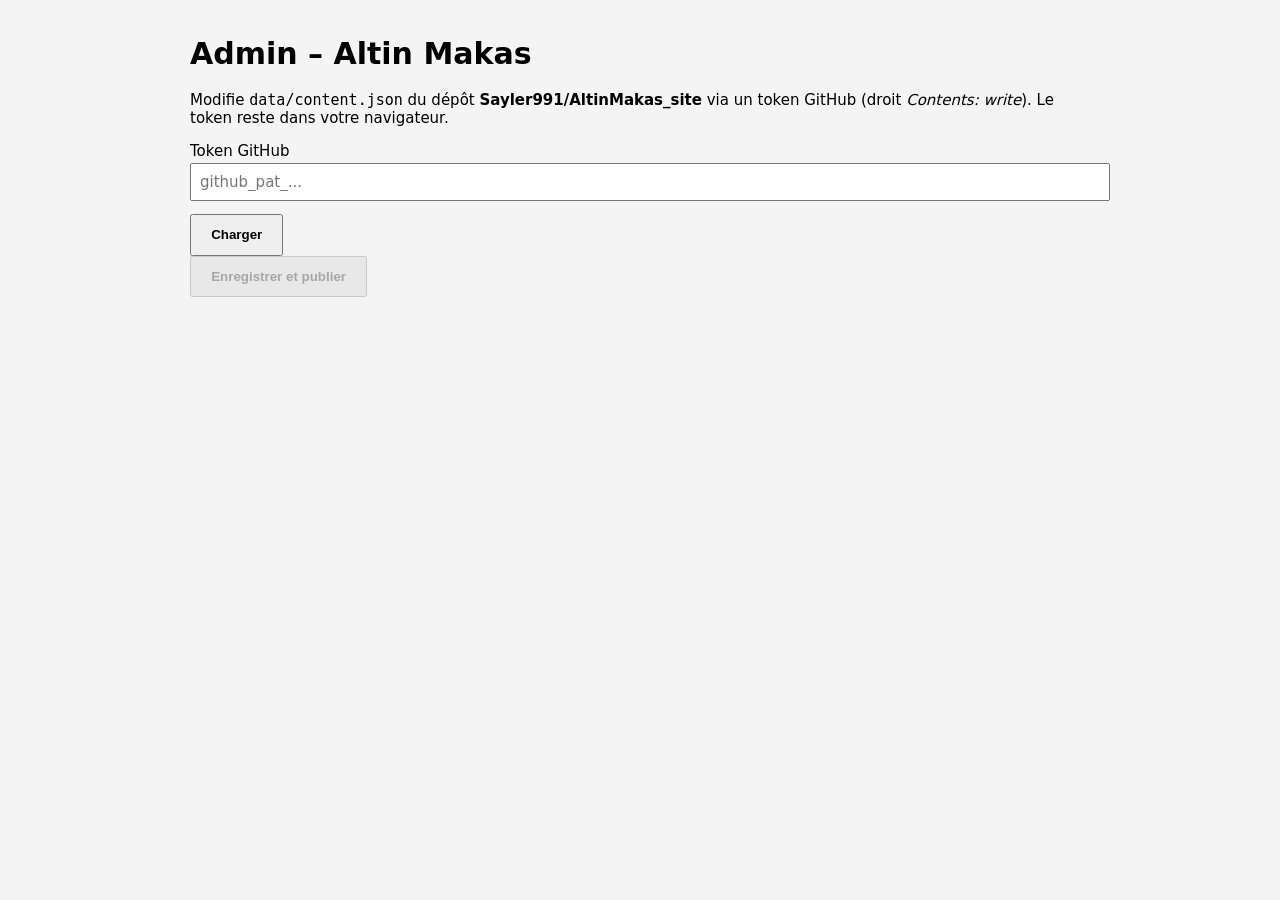
==== admin/index.html @ c1efa9f5 "Site initial" ====
<!doctype html><html lang="fr"><head><meta charset="utf-8"><meta name="viewport" content="width=device-width,initial-scale=1"><title>Admin – Altin Makas</title><meta name="robots" content="noindex">
<style>body{font:15px system-ui;max-width:900px;margin:auto;padding:1rem;background:#f4f4f4}input,textarea{width:100%;padding:.5rem;font:inherit;margin:.2rem 0 .8rem}textarea{min-height:60px}fieldset{background:#fff;border:1px solid #ddd;margin:.6rem 0}button{padding:.7rem 1.2rem;font-weight:700;cursor:pointer}#st{font-weight:700}</style></head><body>
<h1>Admin – Altin Makas</h1><p>Modifie <code>data/content.json</code> du dépôt <b>Sayler991/AltinMakas_site</b> via un token GitHub (droit <i>Contents: write</i>). Le token reste dans votre navigateur.</p>
<label>Token GitHub<input id="tk" type="password" placeholder="github_pat_..."></label><button id="ld">Charger</button>
<div id="f"></div><button id="sv" disabled>Enregistrer et publier</button> <span id="st"></span>
<script>const O='Sayler991',R='AltinMakas_site',P='data/content.json',A=`https://api.github.com/repos/${O}/${R}/contents/${P}`;let sha,data;
tk.value=localStorage.ghtk||'';const H=()=>({Authorization:'token '+tk.value,Accept:'application/vnd.github+json'});
const b64d=s=>decodeURIComponent(escape(atob(s.replace(/\n/g,'')))),b64e=s=>btoa(unescape(encodeURIComponent(s)));
function field(path,v){if(Array.isArray(v)||typeof v=='object'&&v)return `<fieldset><legend>${path}</legend>`+Object.keys(v).map(k=>field(path+'.'+k,v[k])).join('')+(Array.isArray(v)?`<button type=button onclick="addItem('${path}')">+ ajouter</button> <button type=button onclick="delItem('${path}')">− retirer dernier</button>`:'')+'</fieldset>';
 const t=String(v);return `<label>${path}<textarea data-p="${path}">${t.replace(/</g,'&lt;')}</textarea></label>`}
function render(){f.innerHTML=field('data',data);sv.disabled=false}
function get(p){return p.split('.').slice(1).reduce((o,k)=>o[k],data)}
function collect(){document.querySelectorAll('[data-p]').forEach(t=>{const ks=t.dataset.p.split('.').slice(1),last=ks.pop(),o=ks.reduce((o,k)=>o[k],data);o[last]=typeof o[last]=='number'?+t.value:t.value})}
function addItem(p){collect();const a=get(p);a.push(JSON.parse(JSON.stringify(a[a.length-1]||'')));render()}function delItem(p){collect();get(p).pop();render()}
ld.onclick=async()=>{localStorage.ghtk=tk.value;st.textContent='Chargement…';const r=await fetch(A+'?t='+Date.now(),{headers:H()});if(!r.ok){st.textContent='Erreur '+r.status;return}const j=await r.json();sha=j.sha;data=JSON.parse(b64d(j.content));render();st.textContent='Chargé'};
sv.onclick=async()=>{collect();st.textContent='Publication…';const r=await fetch(A,{method:'PUT',headers:H(),body:JSON.stringify({message:'Mise à jour du contenu via admin',content:b64e(JSON.stringify(data,null,1)),sha})});const j=await r.json();if(r.ok){sha=j.content.sha;st.textContent='✔ Publié (en ligne sous 1–2 min)'}else st.textContent='Erreur : '+(j.message||r.status)};
</script></body></html>
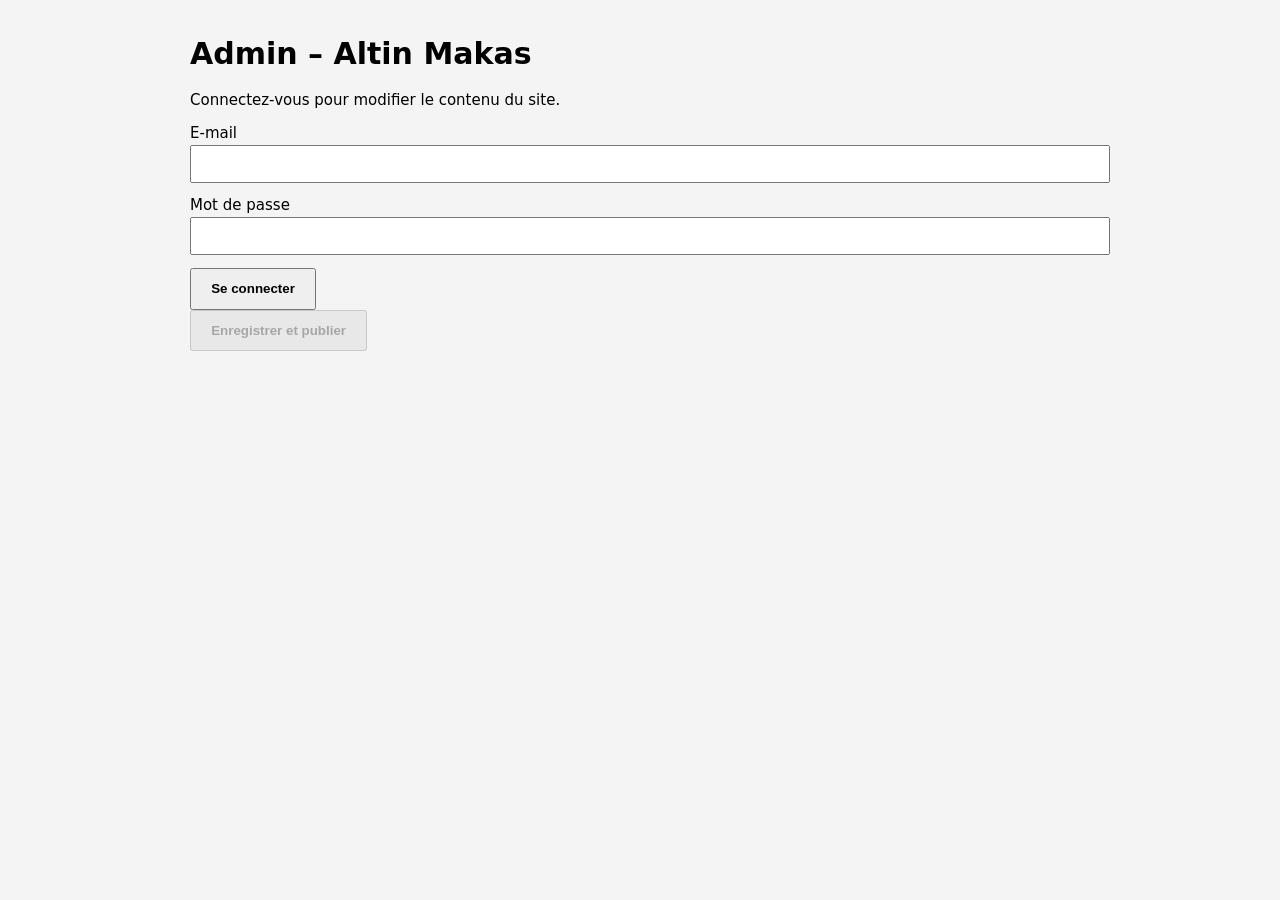
==== commit 0ae1c4f0: "Admin via Supabase (connexion e-mail/mot de passe)" ====
--- a/admin/index.html
+++ b/admin/index.html
@@ -1,17 +1,20 @@
 <!doctype html><html lang="fr"><head><meta charset="utf-8"><meta name="viewport" content="width=device-width,initial-scale=1"><title>Admin – Altin Makas</title><meta name="robots" content="noindex">
 <style>body{font:15px system-ui;max-width:900px;margin:auto;padding:1rem;background:#f4f4f4}input,textarea{width:100%;padding:.5rem;font:inherit;margin:.2rem 0 .8rem}textarea{min-height:60px}fieldset{background:#fff;border:1px solid #ddd;margin:.6rem 0}button{padding:.7rem 1.2rem;font-weight:700;cursor:pointer}#st{font-weight:700}</style></head><body>
-<h1>Admin – Altin Makas</h1><p>Modifie <code>data/content.json</code> du dépôt <b>Sayler991/AltinMakas_site</b> via un token GitHub (droit <i>Contents: write</i>). Le token reste dans votre navigateur.</p>
-<label>Token GitHub<input id="tk" type="password" placeholder="github_pat_..."></label><button id="ld">Charger</button>
+<h1>Admin – Altin Makas</h1><div id="login"><p>Connectez-vous pour modifier le contenu du site.</p>
+<label>E-mail<input id="em" type="email" autocomplete="username"></label><label>Mot de passe<input id="pw" type="password" autocomplete="current-password"></label><button id="ld">Se connecter</button></div>
+<p id="who" hidden></p>
 <div id="f"></div><button id="sv" disabled>Enregistrer et publier</button> <span id="st"></span>
-<script>const O='Sayler991',R='AltinMakas_site',P='data/content.json',A=`https://api.github.com/repos/${O}/${R}/contents/${P}`;let sha,data;
-tk.value=localStorage.ghtk||'';const H=()=>({Authorization:'token '+tk.value,Accept:'application/vnd.github+json'});
-const b64d=s=>decodeURIComponent(escape(atob(s.replace(/\n/g,'')))),b64e=s=>btoa(unescape(encodeURIComponent(s)));
+<script src="../assets/cms.js?v=1792702110"></script>
+<script>const S=window.AM_SB;let data,tok=sessionStorage.am_tok||'';
 function field(path,v){if(Array.isArray(v)||typeof v=='object'&&v)return `<fieldset><legend>${path}</legend>`+Object.keys(v).map(k=>field(path+'.'+k,v[k])).join('')+(Array.isArray(v)?`<button type=button onclick="addItem('${path}')">+ ajouter</button> <button type=button onclick="delItem('${path}')">− retirer dernier</button>`:'')+'</fieldset>';
- const t=String(v);return `<label>${path}<textarea data-p="${path}">${t.replace(/</g,'&lt;')}</textarea></label>`}
+ const t=String(v);return `<label>${path}<textarea data-p="${path}">${t.replace(/&/g,'&amp;').replace(/</g,'&lt;')}</textarea></label>`}
 function render(){f.innerHTML=field('data',data);sv.disabled=false}
 function get(p){return p.split('.').slice(1).reduce((o,k)=>o[k],data)}
 function collect(){document.querySelectorAll('[data-p]').forEach(t=>{const ks=t.dataset.p.split('.').slice(1),last=ks.pop(),o=ks.reduce((o,k)=>o[k],data);o[last]=typeof o[last]=='number'?+t.value:t.value})}
 function addItem(p){collect();const a=get(p);a.push(JSON.parse(JSON.stringify(a[a.length-1]||'')));render()}function delItem(p){collect();get(p).pop();render()}
-ld.onclick=async()=>{localStorage.ghtk=tk.value;st.textContent='Chargement…';const r=await fetch(A+'?t='+Date.now(),{headers:H()});if(!r.ok){st.textContent='Erreur '+r.status;return}const j=await r.json();sha=j.sha;data=JSON.parse(b64d(j.content));render();st.textContent='Chargé'};
-sv.onclick=async()=>{collect();st.textContent='Publication…';const r=await fetch(A,{method:'PUT',headers:H(),body:JSON.stringify({message:'Mise à jour du contenu via admin',content:b64e(JSON.stringify(data,null,1)),sha})});const j=await r.json();if(r.ok){sha=j.content.sha;st.textContent='✔ Publié (en ligne sous 1–2 min)'}else st.textContent='Erreur : '+(j.message||r.status)};
+const RH=()=>({apikey:S.key,Authorization:'Bearer '+tok,'Accept-Profile':S.schema,'Content-Profile':S.schema,'Content-Type':'application/json'});
+async function load(){st.textContent='Chargement…';const r=await fetch(S.url+'/rest/v1/site_content?id=eq.1&select=data',{headers:RH()});if(!r.ok){st.textContent='Erreur '+r.status;return}data=(await r.json())[0].data;render();login.hidden=true;who.hidden=false;who.innerHTML='Connecté : <b>'+(sessionStorage.am_em||'')+'</b> <button id=lo>Se déconnecter</button>';lo.onclick=()=>{sessionStorage.clear();location.reload()};st.textContent='Chargé'}
+ld.onclick=async()=>{st.textContent='Connexion…';const r=await fetch(S.url+'/auth/v1/token?grant_type=password',{method:'POST',headers:{apikey:S.key,'Content-Type':'application/json'},body:JSON.stringify({email:em.value.trim(),password:pw.value})});const j=await r.json();if(!r.ok){st.textContent='Identifiants incorrects';return}tok=j.access_token;sessionStorage.am_tok=tok;sessionStorage.am_em=j.user.email;pw.value='';load()};
+sv.onclick=async()=>{collect();st.textContent='Enregistrement…';const r=await fetch(S.url+'/rest/v1/site_content?id=eq.1',{method:'PATCH',headers:{...RH(),Prefer:'return=representation'},body:JSON.stringify({data})});const j=await r.json().catch(()=>null);if(r.ok&&j&&j.length)st.textContent='✔ Enregistré, visible immédiatement sur le site';else if(r.status==401){st.textContent='Session expirée, reconnectez-vous';sessionStorage.clear();setTimeout(()=>location.reload(),1500)}else st.textContent='Erreur : enregistrement refusé ('+r.status+')'};
+if(tok)load();
 </script></body></html>
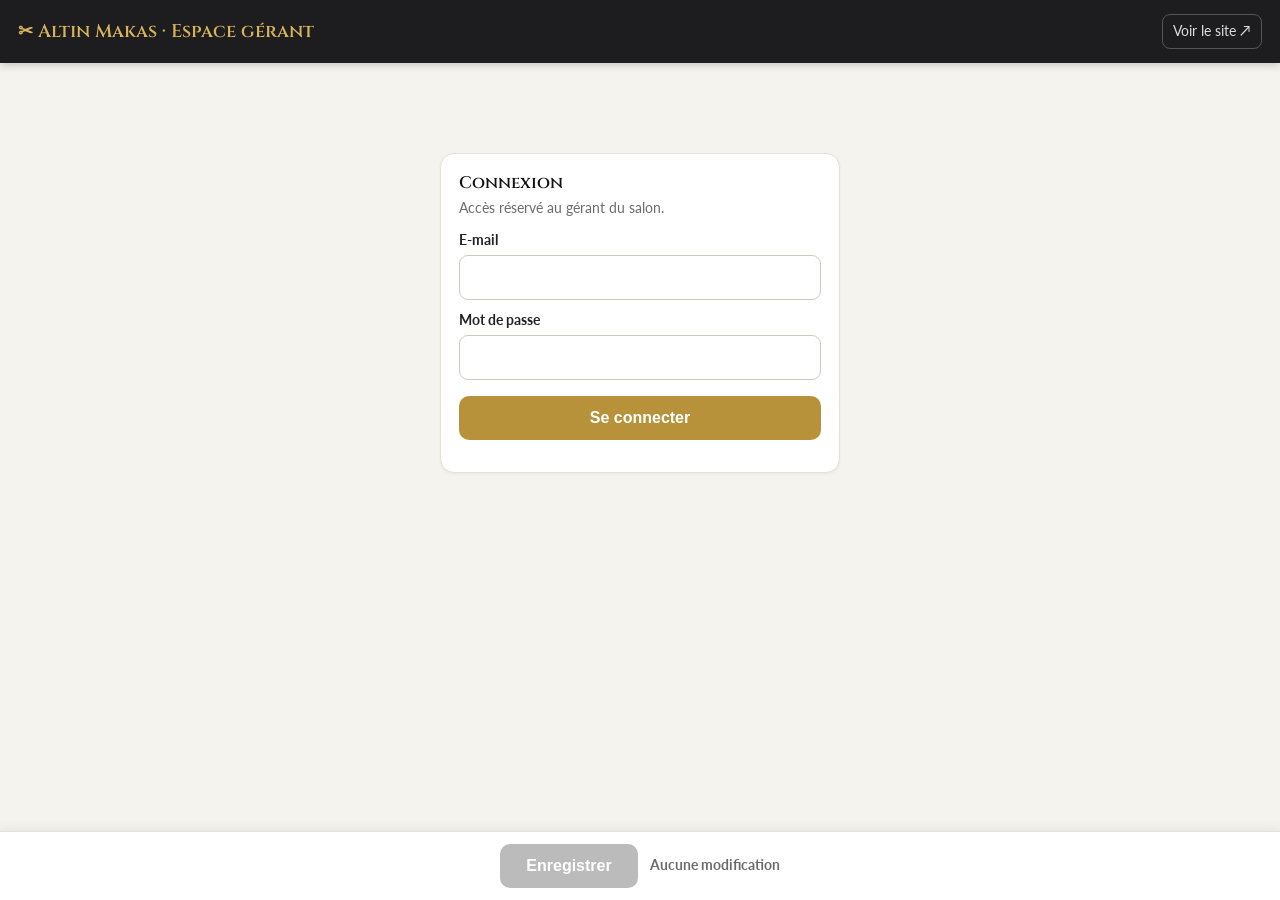
==== commit 7172afa1: "Espace gérant soigné + compteur admin" ====
--- a/admin/index.html
+++ b/admin/index.html
@@ -1,20 +1,68 @@
-<!doctype html><html lang="fr"><head><meta charset="utf-8"><meta name="viewport" content="width=device-width,initial-scale=1"><title>Admin – Altin Makas</title><meta name="robots" content="noindex">
-<style>body{font:15px system-ui;max-width:900px;margin:auto;padding:1rem;background:#f4f4f4}input,textarea{width:100%;padding:.5rem;font:inherit;margin:.2rem 0 .8rem}textarea{min-height:60px}fieldset{background:#fff;border:1px solid #ddd;margin:.6rem 0}button{padding:.7rem 1.2rem;font-weight:700;cursor:pointer}#st{font-weight:700}</style></head><body>
-<h1>Admin – Altin Makas</h1><div id="login"><p>Connectez-vous pour modifier le contenu du site.</p>
-<label>E-mail<input id="em" type="email" autocomplete="username"></label><label>Mot de passe<input id="pw" type="password" autocomplete="current-password"></label><button id="ld">Se connecter</button></div>
-<p id="who" hidden></p>
-<div id="f"></div><button id="sv" disabled>Enregistrer et publier</button> <span id="st"></span>
-<script src="../assets/cms.js?v=1792702110"></script>
-<script>const S=window.AM_SB;let data,tok=sessionStorage.am_tok||'';
-function field(path,v){if(Array.isArray(v)||typeof v=='object'&&v)return `<fieldset><legend>${path}</legend>`+Object.keys(v).map(k=>field(path+'.'+k,v[k])).join('')+(Array.isArray(v)?`<button type=button onclick="addItem('${path}')">+ ajouter</button> <button type=button onclick="delItem('${path}')">− retirer dernier</button>`:'')+'</fieldset>';
- const t=String(v);return `<label>${path}<textarea data-p="${path}">${t.replace(/&/g,'&amp;').replace(/</g,'&lt;')}</textarea></label>`}
-function render(){f.innerHTML=field('data',data);sv.disabled=false}
-function get(p){return p.split('.').slice(1).reduce((o,k)=>o[k],data)}
-function collect(){document.querySelectorAll('[data-p]').forEach(t=>{const ks=t.dataset.p.split('.').slice(1),last=ks.pop(),o=ks.reduce((o,k)=>o[k],data);o[last]=typeof o[last]=='number'?+t.value:t.value})}
-function addItem(p){collect();const a=get(p);a.push(JSON.parse(JSON.stringify(a[a.length-1]||'')));render()}function delItem(p){collect();get(p).pop();render()}
-const RH=()=>({apikey:S.key,Authorization:'Bearer '+tok,'Accept-Profile':S.schema,'Content-Profile':S.schema,'Content-Type':'application/json'});
-async function load(){st.textContent='Chargement…';const r=await fetch(S.url+'/rest/v1/site_content?id=eq.1&select=data',{headers:RH()});if(!r.ok){st.textContent='Erreur '+r.status;return}data=(await r.json())[0].data;render();login.hidden=true;who.hidden=false;who.innerHTML='Connecté : <b>'+(sessionStorage.am_em||'')+'</b> <button id=lo>Se déconnecter</button>';lo.onclick=()=>{sessionStorage.clear();location.reload()};st.textContent='Chargé'}
-ld.onclick=async()=>{st.textContent='Connexion…';const r=await fetch(S.url+'/auth/v1/token?grant_type=password',{method:'POST',headers:{apikey:S.key,'Content-Type':'application/json'},body:JSON.stringify({email:em.value.trim(),password:pw.value})});const j=await r.json();if(!r.ok){st.textContent='Identifiants incorrects';return}tok=j.access_token;sessionStorage.am_tok=tok;sessionStorage.am_em=j.user.email;pw.value='';load()};
-sv.onclick=async()=>{collect();st.textContent='Enregistrement…';const r=await fetch(S.url+'/rest/v1/site_content?id=eq.1',{method:'PATCH',headers:{...RH(),Prefer:'return=representation'},body:JSON.stringify({data})});const j=await r.json().catch(()=>null);if(r.ok&&j&&j.length)st.textContent='✔ Enregistré, visible immédiatement sur le site';else if(r.status==401){st.textContent='Session expirée, reconnectez-vous';sessionStorage.clear();setTimeout(()=>location.reload(),1500)}else st.textContent='Erreur : enregistrement refusé ('+r.status+')'};
-if(tok)load();
-</script></body></html>+<!doctype html><html lang="fr"><head><meta charset="utf-8"><meta name="viewport" content="width=device-width,initial-scale=1"><title>Espace gérant – Altin Makas</title><meta name="robots" content="noindex,nofollow">
+<link rel="preconnect" href="https://fonts.googleapis.com"><link href="https://fonts.googleapis.com/css2?family=Cinzel:wght@600&family=Lato:wght@400;700&display=swap" rel="stylesheet">
+<style>
+:root{--bg:#1d1d1f;--card:#fff;--gold:#b8923a;--gold2:#d9b45b;--ink:#222;--mut:#6b6b6b;--line:#e5e1d8;--ok:#2e7d32;--err:#c62828}
+*{box-sizing:border-box}body{margin:0;font:16px/1.45 Lato,system-ui,sans-serif;background:#f5f3ee;color:var(--ink)}
+header{background:var(--bg);color:#fff;padding:14px 18px;display:flex;align-items:center;gap:12px;flex-wrap:wrap;position:sticky;top:0;z-index:5;box-shadow:0 2px 8px #0003}
+header h1{font:600 1.15rem Cinzel,serif;margin:0;color:var(--gold2);flex:1}header a,header button.l{color:#ddd;font-size:.9rem;background:none;border:1px solid #555;border-radius:8px;padding:6px 10px;text-decoration:none;cursor:pointer}
+main{max-width:860px;margin:0 auto;padding:18px 14px 120px}
+.card{background:var(--card);border:1px solid var(--line);border-radius:14px;padding:18px;margin:0 0 16px;box-shadow:0 1px 3px #0000000d}
+.card h2{font:600 1.05rem Cinzel,serif;margin:0 0 4px;color:#111}.card .h{color:var(--mut);font-size:.88rem;margin:0 0 12px}
+label{display:block;font-weight:700;font-size:.9rem;margin:10px 0 4px}input,textarea{width:100%;padding:10px 12px;font:inherit;border:1px solid #cfc9bc;border-radius:9px;background:#fff}
+textarea{min-height:90px;resize:vertical}input:focus,textarea:focus{outline:2px solid var(--gold2);border-color:var(--gold)}
+.row{display:grid;gap:8px;align-items:start;padding:10px 0;border-bottom:1px dashed var(--line)}.row:last-child{border-bottom:0}
+.r2{grid-template-columns:1fr 160px auto}.r3{grid-template-columns:120px 1fr 130px auto}.rh{grid-template-columns:110px 1fr}.rs{grid-template-columns:130px 1fr auto}
+.row textarea{min-height:60px}.ctl{display:flex;gap:4px}.ctl button{border:1px solid var(--line);background:#faf8f3;border-radius:8px;width:34px;height:38px;cursor:pointer;font-size:1rem}.ctl button.x{color:var(--err)}
+.add{margin-top:10px;border:1px dashed var(--gold);background:#fffaf0;color:#6d5313;border-radius:9px;padding:9px 14px;font-weight:700;cursor:pointer}
+.day{font-weight:700;padding-top:10px}
+.bar{position:fixed;left:0;right:0;bottom:0;background:#fff;border-top:1px solid var(--line);padding:12px 14px;display:flex;gap:12px;align-items:center;justify-content:center;flex-wrap:wrap;box-shadow:0 -2px 10px #0001}
+.save{background:var(--gold);color:#fff;border:0;border-radius:10px;padding:13px 26px;font-weight:700;font-size:1rem;cursor:pointer}.save:disabled{background:#bbb;cursor:default}
+#st{font-weight:700}#st.ok{color:var(--ok)}#st.err{color:var(--err)}
+.login{max-width:400px;margin:8vh auto}.login .save{width:100%;margin-top:16px}.tip{font-size:.85rem;color:var(--mut)}
+@media(max-width:620px){.r2,.r3,.rs{grid-template-columns:1fr}.ctl{justify-content:flex-end}.rh{grid-template-columns:90px 1fr}}
+</style></head><body>
+<header><h1>✂ Altin Makas · Espace gérant</h1><a href="../" target="_blank" rel="noopener">Voir le site ↗</a><button class="l" id="lo" hidden>Se déconnecter</button></header>
+<main>
+<form class="card login" id="login"><h2>Connexion</h2><p class="h">Accès réservé au gérant du salon.</p>
+<label for="em">E-mail</label><input id="em" type="email" autocomplete="username" required>
+<label for="pw">Mot de passe</label><input id="pw" type="password" autocomplete="current-password" required>
+<button class="save" id="ld">Se connecter</button><p id="lerr" class="tip" style="color:var(--err)"></p></form>
+<div id="ed" hidden></div>
+</main>
+<div class="bar" id="bar" hidden><button class="save" id="sv" disabled>Enregistrer</button><span id="st" class="tip">Aucune modification</span></div>
+<script src="../assets/cms.js?v=1792702196"></script>
+<script>window.AM_STATS_SITE='altinmakas-admin';</script><script src="../assets/stats.js?v=1792702196" defer></script>
+<script>
+const S=window.AM_SB,$=i=>document.getElementById(i),esc=s=>String(s??'').replace(/&/g,'&amp;').replace(/</g,'&lt;').replace(/"/g,'&quot;');
+let data,sess=JSON.parse(sessionStorage.am_s||'null'),dirty=false;
+const GEN=[['tagline','Accroche (sous le nom)','i'],['about','Présentation du salon','t'],['phone','Téléphone affiché','i'],['tel','Téléphone pour le bouton « Appeler » (format +33…)','i'],['address','Adresse','i'],['city','Ville','i'],['payment','Moyens de paiement','i'],['booking','Lien de réservation en ligne (facultatif)','i'],['services_note','Remarque sous les prestations','t'],['rating','Note Google','i'],['reviews_count','Nombre d’avis Google','i']];
+const LISTS={services:{t:'Prestations & tarifs',h:'Nom de la prestation et prix (ex. « 15 € » ou « sur demande »).',c:'r2',f:[['Prestation','i'],['Prix','i']]},
+ reviews:{t:'Avis clients',h:'Prénom, texte de l’avis et ancienneté. Uniquement de vrais avis.',c:'r3',f:[['Prénom','i'],['Avis','t'],['Date','i']]},
+ social:{t:'Réseaux & liens',h:'Nom du réseau et adresse complète (https://…).',c:'rs',f:[['Nom','i'],['Lien','i']]}};
+function inp(k,v,t,a=''){return t=='t'?`<textarea ${a} data-k="${k}">${esc(v)}</textarea>`:`<input ${a} data-k="${k}" value="${esc(v)}">`}
+function render(){let h=`<section class="card"><h2>Informations générales</h2><p class="h">Ces textes apparaissent directement sur le site.</p>`+GEN.map(([k,l,t])=>`<label>${l}</label>`+inp(k,data[k],t)).join('')+`</section>`;
+ h+=`<section class="card"><h2>Horaires</h2><p class="h">Ex. « 09:00–12:00 · 14:00–19:00 » ou « Fermé ».</p>`+(data.hours||[]).map((r,i)=>`<div class="row rh"><div class="day">${esc(r[0])}</div>${inp('hours.'+i+'.1',r[1],'i')}</div>`).join('')+`</section>`;
+ for(const[k,L]of Object.entries(LISTS)){h+=`<section class="card"><h2>${L.t}</h2><p class="h">${L.h}</p>`+(data[k]||[]).map((r,i)=>`<div class="row ${L.c}">`+L.f.map((f,j)=>inp(k+'.'+i+'.'+j,r[j],f[1],`aria-label="${f[0]}" placeholder="${f[0]}"`)).join('')+`<div class="ctl"><button type=button title="Monter" onclick="mv('${k}',${i},-1)">↑</button><button type=button title="Descendre" onclick="mv('${k}',${i},1)">↓</button><button type=button class=x title="Supprimer" onclick="rm('${k}',${i})">✕</button></div></div>`).join('')+`<button type=button class="add" onclick="ad('${k}')">+ Ajouter</button></section>`}
+ $('ed').innerHTML=h;$('ed').hidden=false;$('bar').hidden=false;$('login').hidden=true;$('lo').hidden=false}
+function collect(){document.querySelectorAll('#ed [data-k]').forEach(e=>{const p=e.dataset.k.split('.');if(p.length==1)data[p[0]]=e.value;else data[p[0]][+p[1]][+p[2]]=e.value})}
+function mark(){dirty=true;$('sv').disabled=false;st('Modifications non enregistrées','')}
+function mv(k,i,d){collect();const a=data[k],j=i+d;if(j<0||j>=a.length)return;[a[i],a[j]]=[a[j],a[i]];render();mark()}
+function rm(k,i){if(!confirm('Supprimer cette ligne ?'))return;collect();data[k].splice(i,1);render();mark()}
+function ad(k){collect();data[k].push(LISTS[k].f.map(()=>''));render();mark();const r=document.querySelectorAll('#ed [data-k^="'+k+'.'+(data[k].length-1)+'."]');r[0]&&r[0].focus()}
+function st(t,c){$('st').textContent=t;$('st').className=c||'tip'}
+document.addEventListener('input',e=>{if(e.target.closest('#ed'))mark()});
+window.addEventListener('beforeunload',e=>{if(dirty){e.preventDefault();e.returnValue=''}});
+async function auth(body,grant){const r=await fetch(S.url+'/auth/v1/token?grant_type='+grant,{method:'POST',headers:{apikey:S.key,'Content-Type':'application/json'},body:JSON.stringify(body)});const j=await r.json();if(!r.ok)throw j;sess={a:j.access_token,r:j.refresh_token,e:j.user.email,x:Date.now()+(j.expires_in-60)*1e3};sessionStorage.am_s=JSON.stringify(sess)}
+async function tok(){if(sess&&Date.now()>sess.x)await auth({refresh_token:sess.r},'refresh_token');return sess.a}
+const H=async()=>({apikey:S.key,Authorization:'Bearer '+await tok(),'Accept-Profile':S.schema,'Content-Profile':S.schema,'Content-Type':'application/json'});
+async function load(){const r=await fetch(S.url+'/rest/v1/site_content?id=eq.1&select=data',{headers:await H()});if(!r.ok)throw r.status;data=(await r.json())[0].data;render();st('Connecté : '+sess.e,'tip')}
+$('login').onsubmit=async e=>{e.preventDefault();$('lerr').textContent='';$('ld').disabled=true;$('ld').textContent='Connexion…';
+ try{await auth({email:$('em').value.trim(),password:$('pw').value},'password');$('pw').value='';window.AM_TRACK&&AM_TRACK('altinmakas-admin-login');await load()}
+ catch(x){$('lerr').textContent='E-mail ou mot de passe incorrect.'}$('ld').disabled=false;$('ld').textContent='Se connecter'};
+$('sv').onclick=async()=>{collect();$('sv').disabled=true;st('Enregistrement…','tip');
+ try{const r=await fetch(S.url+'/rest/v1/site_content?id=eq.1',{method:'PATCH',headers:{...await H(),Prefer:'return=representation'},body:JSON.stringify({data})});const j=await r.json().catch(()=>null);
+ if(r.ok&&j&&j.length){dirty=false;st('✔ Enregistré – visible immédiatement sur le site','ok')}else throw r.status}
+ catch(x){$('sv').disabled=false;st(x==401?'Session expirée : reconnectez-vous.':'Échec de l’enregistrement, réessayez.','err')}};
+$('lo').onclick=()=>{if(dirty&&!confirm('Des modifications ne sont pas enregistrées. Se déconnecter ?'))return;dirty=false;sessionStorage.removeItem('am_s');location.reload()};
+if(sess)load().catch(()=>{sessionStorage.removeItem('am_s');sess=null});
+</script></body></html>
